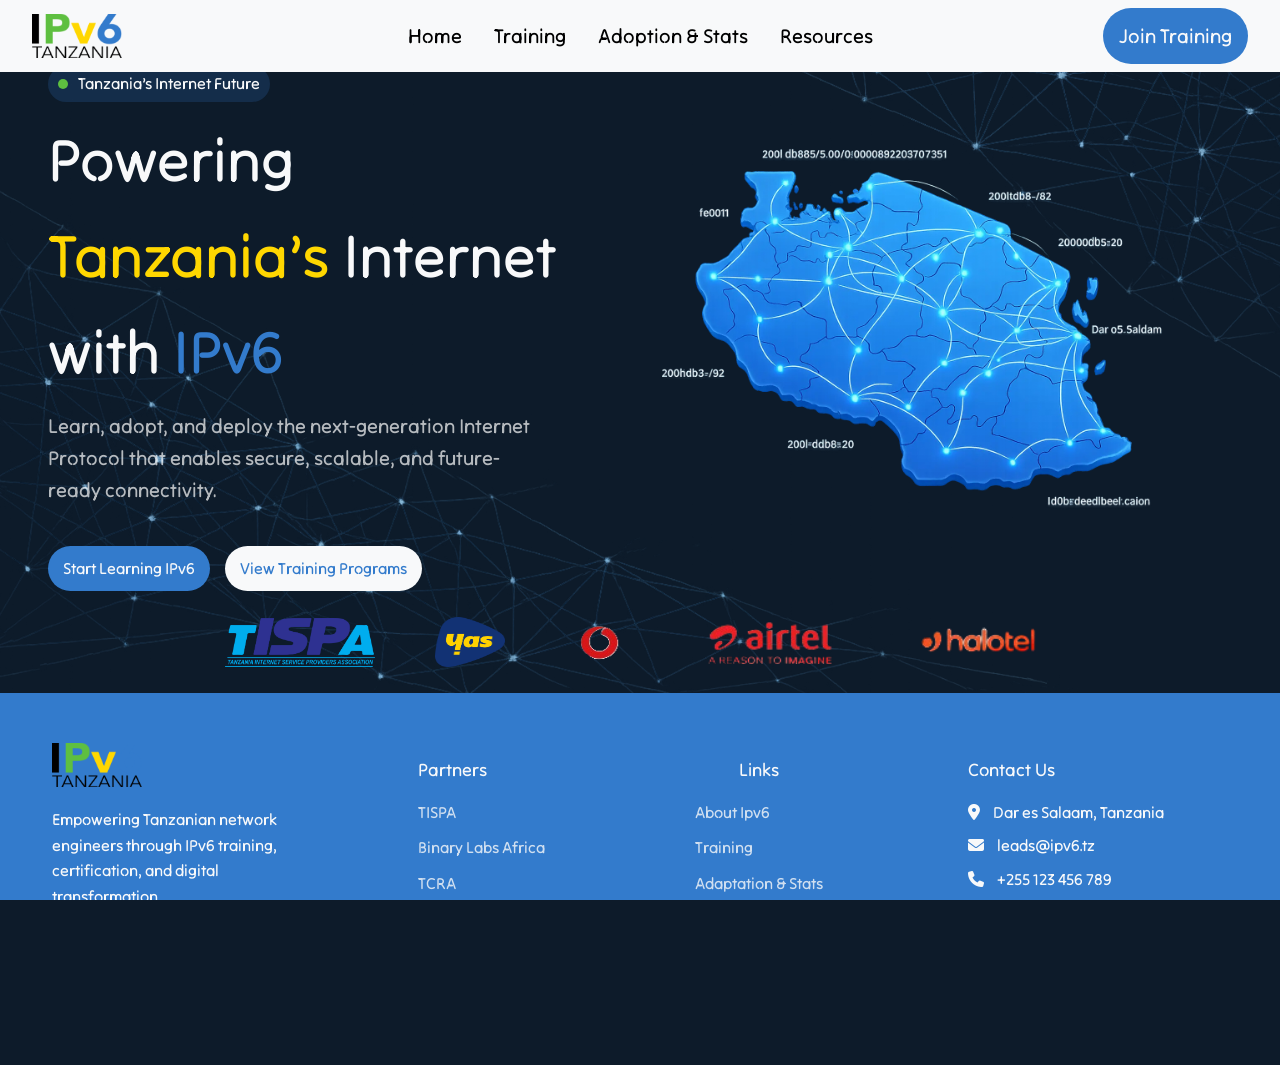
==== index.html @ cad61134 "feat: Implement responsive navbar and footer components - Added navbar component with mobile toggle " ====
<!DOCTYPE html>
<html lang="en">
<head>
  <meta charset="UTF-8">
  <meta name="viewport" content="width=device-width, initial-scale=1.0">
  <meta name="description" content="IPv6 support">
  <title>IPv6 Support</title>

  <link rel="preconnect" href="https://fonts.googleapis.com">
  <link rel="preconnect" href="https://fonts.gstatic.com" crossorigin>
  <link href="https://fonts.googleapis.com/css2?family=Tilt+Neon&display=swap" rel="stylesheet">
  <link  rel="stylesheet"  href="https://cdnjs.cloudflare.com/ajax/libs/font-awesome/6.5.0/css/all.min.css"
/>

 <link rel="icon" type="image/png" href="public/favicon/favicon-96x96.png" />
<link rel="shortcut icon" href="public/favicon/favicon.ico" />
<link rel="apple-touch-icon" sizes="180x180" href="public/favicon/apple-touch-icon.png" />

  <link rel="stylesheet" href="src/css/base.css">
  <link rel="stylesheet" href="src/css/navbar.css">
  <link rel="stylesheet" href="src/css/subhero.css">
  <link rel="stylesheet" href="src/css/footer.css">
  <link rel="stylesheet" href="src/css/hero.css">
</head>
<body>
    <div id="navbar-container"></div>
    <main>
        <!-- {% include "hero.hl" %} -->
          <!-- HERO SECTION -->
    <section class="hero fade-in-hero" id="hero">
        <div class="container">
            
            <div class="hero-main">
                <!-- LEFT COLUMN: Content -->
                <div class="hero-content">
                    <span class="hero-subtitle"><div class="point"></div> Tanzania’s Internet Future</span>
                    <h1> Powering <span class="text-gradient">Tanzania’s </span>Internet with <span class="text-gradient2">IPv6 </span> </h1>
                    
                    <p class="hero-desc">
                       Learn, adopt, and deploy the next-generation Internet Protocol that enables secure, scalable, and future-ready connectivity.
                    </p>

                    <!-- Service Pills -->
                    <div class="hero-btns">
                        <div class="btn1">
                             <a href="#">Start Learning IPv6</a>
                        </div>
                        <div class="btn2">
                         <a href="#">View Training Programs</a>
                        </div>
                       
                    </div>
                </div>

                <!-- RIGHT COLUMN: Visuals -->
                <div class="hero-visual">
                    <img src="/public/hero/hero1.webp" alt="Hero Image">
                </div>
            </div>
            <div class="trusted-section">

                <img src="/public//hero/tispa.png"  class="trusted-logo-tispa" alt="tispa logo">
                <img src="/public//hero/yas.png" class="trusted-logo-yas" alt="yas logo">
                <img src="/public//hero/voda.png" class="trusted-logo-voda" alt="vodacom logo">
                <img src="/public//hero/airtel.png" class="trusted-logo-airtel" alt="airtel logo">
                <img src="/public//hero/halotel.png" class="trusted-logo-halotel" alt="halotel logo">
                

            </div>

         

        </div>
    </section>

       
        

      



  </main>
  <div id="footer-container"></div>
    <script type="module" src="/src/main.js"></script>
</body>
</html>
---- src/css/base.css ----
@import url('https://fonts.googleapis.com/css2?family=Inter:wght@400;500;600;700&display=swap');

:root {
  --primary-color: #0D1B2A;
  --primary:#337BCC33;

  --secondary-color:#337BCC;
  --accent:#FFD700;
  --accent-100:#5EBF40;
  --text-color:#F8F9FA;
  --bg-color:#0D1B2A;
  
  --border: #e2e8f0;
  --shadow-sm: 0 1px 2px rgba(0, 0, 0, 0.05);
  --shadow-md: 0 4px 6px rgba(0, 0, 0, 0.1);
  --shadow-lg: 0 10px 25px rgba(0, 0, 0, 0.1);
  --transition: all 0.3s ease;
  --font-sans: 'neon';
  --font-mono: 'Monaco', 'Courier New', monospace;
  --radius: 8px;
  --h1-large:60px;
  --h1:52px;
  --h1-small:42px;
  --h2:32px;
  --h2-small:28px;
  --h3:24px;
  --h3-small:20px;
  --p1:20px;
  --p1-small:18px;
  --p2:16px;
  --p3:14px;
  --p4:12px;



}

  /* Fade-in animation for hero */
  .fade-in-hero {
    opacity: 0;
    animation: fadeInHero 1.2s ease-out forwards;
  }

  @keyframes fadeInHero {
    from {
      opacity: 0;
    }
    to {
      opacity: 1;
    }
  }

  /* Slide-up and fade-in for components */
  .slide-up-fade-in {
    opacity: 0;
    transform: translateY(40px);
    animation: slideUpFadeIn 1s cubic-bezier(0.23, 1, 0.32, 1) forwards;
  }

  /* Animation delays for lazy loading effect */
  .navbar.slide-up-fade-in {
    animation-delay: 0s; /* Navbar appears instantly */
  }
  .fade-in-hero {
    animation-delay: 0.5s; /* Hero animates after navbar */
  }
  .footer.slide-up-fade-in {
    animation-delay: 1.5s; /* Footer animates last */
  }
  /* Staggered delays for main content components only (not navbar/footer) */
  .main-content .slide-up-fade-in,
  .main-content .card.slide-up-fade-in,
  .main-content .service-card.slide-up-fade-in {
    animation-delay: 1s; /* Main content animates after hero */
  }
  /* Add more selectors and delays as needed for other main content components */

  @keyframes slideUpFadeIn {
    from {
      opacity: 0;
      transform: translateY(40px);
    }
    to {
      opacity: 1;
      transform: translateY(0);
    }
  }

* {
  margin: 0;
  padding: 0;
  box-sizing: border-box;
  /* WebKit alias for font smoothing */
  -webkit-font-smoothing: antialiased;
}

html, body {
  height: 100%;
  font-family: "Tilt Neon", sans-serif;
  width: 100%;
  line-height: 1.6;
  color: var(--text);
  background-color: var(--primary-color);
  overflow-x: hidden;
  
}

body {
  display: flex;
  flex-direction: column;
  transform-origin: top center;
}


h1, h2, h3, h4, h5, h6 {
  font-weight: 600;
  margin-bottom: 0.5rem;
}

h1 { font-size: var(--h1); }
h2 { font-size: var(--h2); }
h3 { font-size: var(--h2-small); }

p {
  margin-bottom: 0.5rem;
  color: var(--gray-700);
  font-size: var(--p2);
}

a {
  color: var(--text-primary);
  text-decoration: none;
  transition: color 0.3s ease;
}
li {
  list-style: none;
}


button {
  cursor: pointer;
  border: none;
  border-radius: 4px;
  font-size: 1rem;
  padding: 0.75rem 1.5rem;
  transition: all 0.3s ease;
  font-family: inherit;
}

button:hover {
  transform: translateY(-2px);
  box-shadow: 0 4px 8px rgba(0, 0, 0, 0.15);
}

button:active {
  transform: translateY(0);
}

.btn {
  display: inline-block;
  padding: 0.75rem 1.5rem;
  border-radius: 4px;
  font-weight: 500;
  transition: all 0.3s ease;
}

.btn-primary {
  background-color: var(--primary-color);
  color: var(--white);
}

.btn-primary:hover {
  background-color: #0056b3;
}

.btn-secondary {
  background-color: var(--secondary-color);
  color: var(--white);
}

.btn-secondary:hover {
  background-color: #5a6268;
}
@media (min-width: 1920px) {
  body {
    zoom: 1.35;
    width: 100%;
  }
}

@media (min-width: 2560px) {
  body {
    zoom: 1.9;
    width: 100%;
  }
}

@media (min-width: 2865px) {
  body {
    zoom: 2;
    width: 100%;
  }
}

@media (min-width: 3700px) {
  body {
    zoom: 2.5;
    width: 100%;
  }
}

@media (max-width: 1024px) {
  body {
    zoom: 0.98;
    width: 100%;
    margin: auto;
    padding: 0;
  }
}
---- src/css/navbar.css ----
/* navbar.css - Navbar specific styles
   Clean, responsive navbar with centered mobile menu and accent border */

.navbar {
  background-color: var(--text-color);
  position: fixed;
  top: 0;
  left: 0;
  right: 0;
  z-index: 100;

}

.navbar-container {
  max-width: 1440px;
  margin: 0 auto;
  padding: 0 3rem;
  display: flex;
  justify-content: space-between;
  align-items: center;
  height: 8vh;
  position: relative;

}

.navbar-logo {
  position: absolute;
  left: 2rem;

  height: auto;
  margin: 0;
  flex-shrink: 0;
}

.navbar-logo img {
  display: block;
  height: auto;
    width: 100%;
  max-width: 100px;
}

.navbar-nav {
  display: flex;
  list-style: none;
  gap: 2rem;
  align-items: center;
  justify-content: center;
  flex: 1;
  margin: 0;
  padding: 0;
}
.navbar-nav li a{
   font-size: var(--p1);
  margin: 0;
}

.navbar-link {
  color: var(--text);
  text-decoration: none;
  font-weight: 500;
  transition: var(--transition);
  position: relative;
}

.navbar-link:hover {
  color: var(--primary-color);
}

.navbar-link.active {
  color: var(--primary-color);
}

.navbar-link.active::after {
  content: '';
  position: absolute;
  bottom: -8px;
  left: 0;
  width: 100%;
  height: 2px;
  background-color: var(--primary-color);
}

.navbar-btn-desktop {
  position: absolute;
  right: 2rem;
}

.navbar-btn {
  background-color: var(--secondary-color);
  color: var(--text-color);
  border: none;
  border-radius: 30px;
  cursor: pointer;
  font-weight: 400;
  font-size: var(--p1);
  transition: var(--transition);
  padding: 0.75rem 1rem;
  text-decoration: none;
  display: inline-block;
  white-space: nowrap;
}

.navbar-btn:hover {
  transform: translateY(-2px);
  box-shadow: 0 4px 8px rgba(0, 0, 0, 0.15);
}

.navbar-toggle {
  display: none;
  background: var(--primary-color);
  border: none;
  padding: 0.25rem;
  cursor: pointer;
  position: absolute;
  right: 1rem;
  z-index: 10;
}

.navbar-toggle img {
  width: 36px;
  height: 32px;
  display: block;
}

/* Mobile menu - centered and narrower than viewport */
.navbar-mobile-menu {
  display: none;
  position: absolute;
  top: calc(70px + 8px);
  left: 50%;
  transform: translateX(-50%);
  background: var(--text);
  padding: 0.75rem;

  /* RESPONSIVE WIDTH FIX */
  width: 90vw;               /* Take 90% of screen on phones/tablets */
  max-width: 420px;          /* But don’t exceed 420px on bigger screens */
  min-width: 280px;          /* Ensure good layout on very small phones */

  border-radius: 10px;
  box-shadow: 0 8px 20px rgba(32, 41, 52, 0.08);
}


.navbar-mobile-menu[data-visible="true"] {
  display: block;
}

.navbar-mobile-nav {
  list-style: none;
  padding: 0;
  margin: 0;
  display: flex;
  flex-direction: column;
  gap: 0.5rem;
}

.navbar-mobile-nav li {
  padding: 0.5rem 0;
}

.navbar-mobile-nav .navbar-link {
  color: var(--text);
  display: block;
  width: 100%;
}

.navbar-mobile-nav .navbar-btn {
  display: block;
  width: 50%;
  text-align: center;
  margin-top: 0.5rem;
}

/* Responsive behavior */
@media (max-width: 800px) {
  .navbar-container {
    padding: 12px 1rem;
  }

  .navbar-logo {
    left: 1rem;
  }

  .navbar-logo img {
    height: auto;
    width: 100%;
    max-width: 90px;
  }

  .navbar-nav {
    display: none;
  }

  .navbar-btn-desktop {
    display: inline-block;
    position: absolute;
    right: 4.5rem;
    font-size: 0.9rem;
    padding: 0.6rem 0.9rem;
  }

  .navbar-mobile-menu .navbar-link:hover {
    color: var(--primary);
  }

  .navbar-toggle {
    display: block;
  }
}
---- src/css/footer.css ----
/* =========================================
   1. BASE & VARIABLES
   ========================================= */
@import url('https://fonts.googleapis.com/css2?family=Poppins:wght@300;400;600&display=swap');

/* =========================================
   2. UNIFIED LAYOUT (All Screen Sizes)
   ========================================= */

.footer {
    background-color: var(--secondary-color);
    color: var(--text-color);
    padding: 50px 20px 20px;
    height: auto;
    width: 100%;
}

.footer-container {
    max-width: 1440px;
    margin: 0 auto;
    padding: 0 2rem;  
}

/* --- Main Layout Wrapper --- */
.footer-content {
    display: flex;
    flex-direction: row;
    gap: 40px;
    align-items: center;
    justify-content: space-between;
}

/* --- COLUMN 1: LEFT (Brand & Map) --- */
.brand-section {
    width: 30%;
    position: relative;
}

.footer-logo img {
    width: auto;
    max-width: 100%;
    height: auto;
    display: block;
    margin-bottom: 20px;
}


/* --- INFO WRAPPER (Holds Middle & Right) --- */
.info-section {
    width: 100%;
    display: grid;
    grid-template-columns: 1fr 0.6fr;
    gap: 10px;
}

.links{
    display: grid;
    grid-template-columns: 1fr 1fr;
}
/* --- COLUMN 2: MIDDLE (Quick Links) --- */

.info-header{
    display: flex;
    padding-left: 3rem;
    width: 100%;
    justify-content: start;
}
.info-header h3 {
    font-size: 18px;
    font-weight: 600;
}
.links-header h3, .contact-header h3 {
    font-size: 18px;
    font-weight: 600;
    margin-bottom: 15px;
}
.industry-row,.contact-row {
    display: flex;
flex-direction: column;
align-items: flex-start;
padding-left: 4rem;
}
.industry-row ul {
    display: flex;
    flex-direction: column;
    margin-bottom: 0;
    gap: 10px;
}
.industry-row a:hover {
    border-bottom: 2px solid var(--accent);
    text-decoration-color: var(--accent);
    opacity: 1;

}

.nav-row {
    display: flex;
    flex-direction: column;
    align-items: center;

}

.nav-links {
    list-style: none;
    display: flex;
    flex-direction: column;
    gap: 10px;
    padding: 0;
    margin: 0;
    margin-bottom: 20px;

}


.nav-links li {
    margin-bottom: 0;
}
.brand-description{
    margin-top: 0;
    font-size: var(--p2);
}
.nav-links a , .industry-row a {
    text-decoration: none;
    font-size: var(--p2);
    opacity: 0.8;
}

.nav-links a:hover {
    border-bottom: 2px solid var(--accent);
    opacity: 1;
    text-decoration-color: var(--accent);
}
.contact-row .fas{
    margin-right: 10px;
}
.social-icons {
    margin-top: 0;
    display: flex;
    gap: 15px;
    padding: 10px 0;
}
 .mobile{
    display: none;  
}

.social-icons a {
    display: inline-block;
    transition: transform 0.3s ease;
    cursor: pointer;
}
.social-icons a:hover {
    transform: translateY(-3px);
}
.social-icons a img {
    width: 20px;
    height: 20px;
    filter: brightness(0) invert(1);
}

/* --- COLUMN 3: RIGHT (Contact Boxes) --- */
.contact-boxes {
    display: flex;
    flex-direction: column;
    align-items: flex-end;
    gap: 10px;
}

.info-box-container{
    display: flex;
    flex-direction: column;
    justify-content: end;
    gap: 10px;
    width: 90%;
}
.info-box {
    flex: 1;
    border: 1px solid var(--border);
    border-radius: 16px;
    padding: 10px;
    display: flex;
    flex-direction: row;
    justify-content: space-between;
    text-align: left;
    background: transparent;
}

.text-content h4 {
    font-size: var(--p2);
    font-weight: 600;
    margin: 0 0 4px;
}

.text-content .highlight {
    font-size: var(--p2);
    opacity: 0.8;
    display: block;
    line-height: 1;
}

.text-content .sub-text {
    font-size: var(--p2);
    opacity: 0.8;
    display: block;
}


.icon-circle {
    width: 45px;
    height: 45px;
    background: #fff;
    border-radius: 50%;
    display: flex;
    justify-content: center;
    align-items: center;
    margin-left: 15px;
    flex-shrink: 0;
}

.icon-circle img {
    width: 20px;
    height: 20px;
   filter: invert(38%) sepia(21%) saturate(742%) hue-rotate(98deg) brightness(89%) contrast(86%);

}

/* --- Copyright --- */
.copyright {
    margin-top: 30px;
    padding-top: 15px;
    border-top: 1px solid rgba(255,255,255,0.1);
    text-align: center;
}

.copyright p {
    font-size: var(--p2);
    opacity: 0.6;
}

/* =========================================
   3. RESPONSIVE ADJUSTMENTS (Small Screens)
   ========================================= */
@media (max-width: 768px) {
    .footer {
        padding: 30px 15px 20px;
    }
    .footer-container {
        padding: 0;
    }
    .info-box {
        padding: 0;
    }
    
    .footer-content {
        flex-direction: column;
        gap: 0;
    }
    .social-icons{
        display: none;
    }
    
    .quick-links-header h3{
        text-align: center;

    }
    
    .info-section {
        width: 100%;
        display: flex;
        gap: 30px;
    }
    .info-section .links{
        gap:20px ;
    }
    
     /* Adjustments for Brand & Map */
    .info-box{
        border: none;
    }
    .info-box-container{
        width: 100%;
        gap: 0;
    }
 
    .brand-section{
        display: flex;
        flex-direction: column;
        width: 100%;

    }
    .map-container{
        display: none;
    }
    
    .nav-links {
        flex-wrap: wrap;
        gap: 10px;
    }
    .industry-row{
        padding: 0;

    }

    .nav-links a,.industry-row a{
        font-size: var(--p3);
    }
    
    .links-header h3,.info-header h3{
        font-size: var(--p3);
    }
    .info-header{
        padding: 0;
        
    }

    .nav-row {
        flex-direction: column;
        gap: 0;
    }
    
    .contact-boxes {
        flex-direction: column;
        width: 45%;
    }
    
    .icon-circle {
       display: none;
    }
    .text-content h4 {
        font-size: var(--p3);
    }
    .text-content.sub-text{
        font-size: var(--p3);
    }
    .text-content .sub-text{
        font-size: var(--p3);
    }
  
    .text-content .highlight{
        font-size: var(--p3);
    }
    .social-icons.mobile {
        display: flex;
        justify-content: center;
    }
       
        .footer-logo img {
            width: 100px;
           height: auto;
            object-fit: contain;
          }
          .brand-description p{
        padding-bottom: 20px;
        font-size: var(--p3);
          }
        .copyright p{
            font-size: var(--p3);
        }
    .quick-links-header {
    padding-right: 12px;
}
}
---- src/css/hero.css ----
.mobile-marquee-dup{
    display: none;
}
.hero, #hero {
    position: relative;
    color: var(--text-white);
    background-image: url('/public/hero/hero-bg.png');
    background-size: cover;
    background-position: center;
    overflow: hidden;
    margin-top: 0; /* flush with navbar; spacing is handled by navbar height */
    padding-top: 2vh;
}

.hero .container {
    max-width: 1440px;
    margin: 0 auto;
    padding: 3rem 3rem 0 3rem;
}

.hero-main {

    display: grid;
    grid-template-columns: 0.8fr 1fr; /* Desktop: Side by side */
    gap: 30px;
    align-items: center;
}

/* --- LEFT COLUMN: TEXT --- */
.hero-content h1 {
    font-size: var(--h1-large);
    color: var(--text-color);
    line-height: 1.6;
    font-weight: 700;
    margin-bottom: 10px;
}

/* The Gold/Cream Gradient Text Effect */
.text-gradient {
    background: var(--accent);
    -webkit-background-clip: text;
    -webkit-text-fill-color: transparent;
}
.text-gradient2 {
    background: var(--secondary-color);
    -webkit-background-clip: text;
    -webkit-text-fill-color: transparent;
}

.hero-desc {
    font-size:var(--p1) ;
    color: #FFFFFFB2;
    margin-bottom: 40px;
    max-width: 500px;
    line-height: 1.6;
}

/* Pills / Chips */
.hero-btns {
    display: flex;
    flex-direction: row;
    flex-wrap: nowrap;
    gap: 15px;
}

.btn1 {
    background-color:var(--secondary-color); /* Light gold bg */
    color:var(--text-color);
    width: fit-content;
    padding: 10px 15px;
    border-radius: 30px;
    display: flex;
    align-items: center;
    justify-content: center;
    /* box-shadow: 0 4px 5px rgba(251, 191, 36, 0.3); */
    transition: transform 0.3s;
}
.btn2 {
    background-color: var(--text-color); /* Cream bg */
    color: var(--secondary-color);
    padding: 10px 15px;
        width: fit-content;
    border-radius: 30px;
    display: flex;
    align-items: center;
    justify-content: center;
    /* box-shadow: 0 4px 5px rgba(255, 255, 255, 0.3); */
    transition: transform 0.3s;
}

.btn:hover,.btn2:hover { transform: translateY(-3px); }
.btn a, .btn2 a { font-size: var(--p2); font-weight: 500; }

/* --- RIGHT COLUMN: COMPLEX VISUAL --- */
.hero-visual {
    position: relative;
    display: flex;
    justify-content: center;
    align-items: center;
  
}
  .hero-visual img{
          max-width: 730px;
    max-height: 490px;
        width: 100%;
        height: 100%;

    }
    .hero-subtitle{
        display: flex;
        align-items: center;
        background-color: var(--primary);
        width:fit-content;
        padding: 5px 10px ;
        border-radius: 30px;
        gap: 10px;
        font-size: var(--p2);
        color: var(--text-color);
        margin-bottom: 10px;
    }
    .hero-subtitle .point{
        width: 10px;
        height: 10px;
        background-color: var(--accent-100);
        border-radius: 50%;
    }

/* =========================================
   4. TRUSTED BY MARQUEE
   ========================================= */
.trusted-section {
    display: flex;
    align-items: center;
    justify-content: center;
    gap: 60px;
    position: relative;
    z-index: 3;
    margin: 1rem 0; /* Center horizontally */
}
.trusted-logo-tispa,  .trusted-logo-airtel, .trusted-logo-halotel {
max-width: 150px;  
max-height: 70px;
width: 100%;
height: 100%;
}
.trusted-logo-yas, .trusted-logo-voda {
    max-width: 70px;
    max-height: 50px;
    width: 100%;
    height: 100%;
}


.trusted-label h3 {
    color: #1A202C;
    font-size: var(--h2);
    font-weight: 700;
    white-space: nowrap;
    margin:0 20px;
}

.marquee-wrapper {
    background:#DCDCDC;
    flex: 1; /* Take remaining space */
    overflow: hidden;
    padding: 10px ;
    display: flex;
    justify-content: center;
    border-radius: 0 50px 50px 0 ; /* Rounded top corners only */
    /* Mask fade effect on edges */
}

.marquee-track {
    display: flex;
    gap: 100px;
    width: max-content;
    align-items: center;
    min-width: 100%;
    flex-shrink: 0;
    /* Infinite Scroll Animation */
    /* animation: scroll 9s linear infinite; */
}
@media (max-width: 1080px) and (min-width:993px) {
    .marquee-track {
        gap: 40px;
    }
}

/* =========================================
   5. RESPONSIVE STYLES
   ========================================= */
@media (max-width: 768px) {
    .hero {
        margin-top: 0;
    }
    .mobile-marquee-dup{
        display: flex !important;
    }
    .hero .container{
        margin: 0;
        padding: 3rem 1rem 0 1rem;
    }
    .hero-main {
        display: flex;
        flex-direction: column;
        text-align: center;
        padding-top: 2rem;
    }

    .hero-content h1 { 
        font-size: var(--h2-small);
     text-align: left; }
    .hero-desc {
        font-size: var(--p1-small);
        margin: 0;
     text-align: left; }

    .hero-btns {
        margin-top: 1rem;
        display: flex;
        flex-direction: row;
        
         
    }

    .hero-visual {
      width: 100%; 
                    }   
    .hero-visual img{
        width: 100%;
        height: auto;

    }
    .btn a, .btn2 a {
        font-size: var(--p4);
        padding:12px;
    }
   

    .trusted-section {
        flex-direction:row ;
        align-items: center;
        justify-content: flex-start;
        width: 100%;
        gap: 0;
    }
.trusted-section{
    gap: 10px;
}
.trusted-logo-airtel, .trusted-logo-halotel  {
    max-width: 90px;
    max-height: 50px;
    width: 100%;
    height: 100%;
}
.trusted-logo-tispa{
max-width: 80px;
max-height: 50px;
width: 100%;
height: 100%;
}

.trusted-logo-voda, .trusted-logo-yas {
    max-width: 50px;
    max-height: 40px;
    width: 100%;
    height: 100%;   
}

}
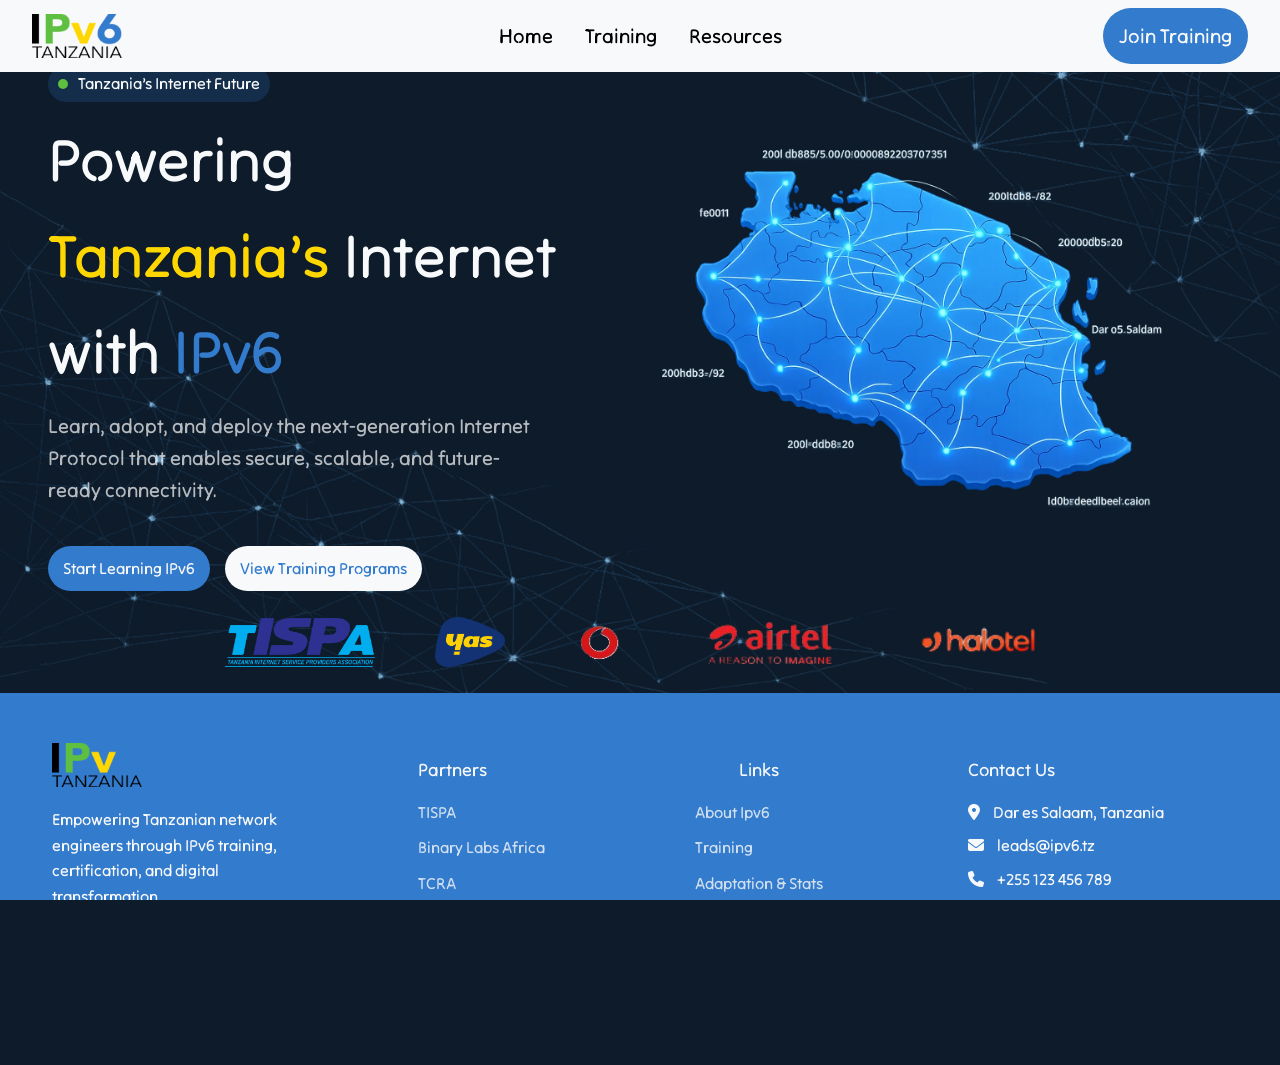
==== commit 718e50ca: "fix: Update manifest link paths in multiple HTML files for consistency" ====
--- a/index.html
+++ b/index.html
@@ -18,7 +18,6 @@
 
   <link rel="stylesheet" href="src/css/base.css">
   <link rel="stylesheet" href="src/css/navbar.css">
-  <link rel="stylesheet" href="src/css/subhero.css">
   <link rel="stylesheet" href="src/css/footer.css">
   <link rel="stylesheet" href="src/css/hero.css">
 </head>
--- a/src/css/hero.css
+++ b/src/css/hero.css
@@ -25,6 +25,12 @@
     gap: 30px;
     align-items: center;
 }
+.sub-hero-main {
+    display: grid;
+    grid-template-columns: 1fr 1fr; /* Mobile: Stack vertically */
+    gap: 30px;
+    align-items: center;
+}
 
 /* --- LEFT COLUMN: TEXT --- */
 .hero-content h1 {
@@ -206,6 +212,12 @@
         text-align: center;
         padding-top: 2rem;
     }
+  .sub-hero-main {
+        display: flex;
+        flex-direction: column;
+        text-align: center;
+        padding-top: 2rem;
+    }
 
     .hero-content h1 { 
         font-size: var(--h2-small);
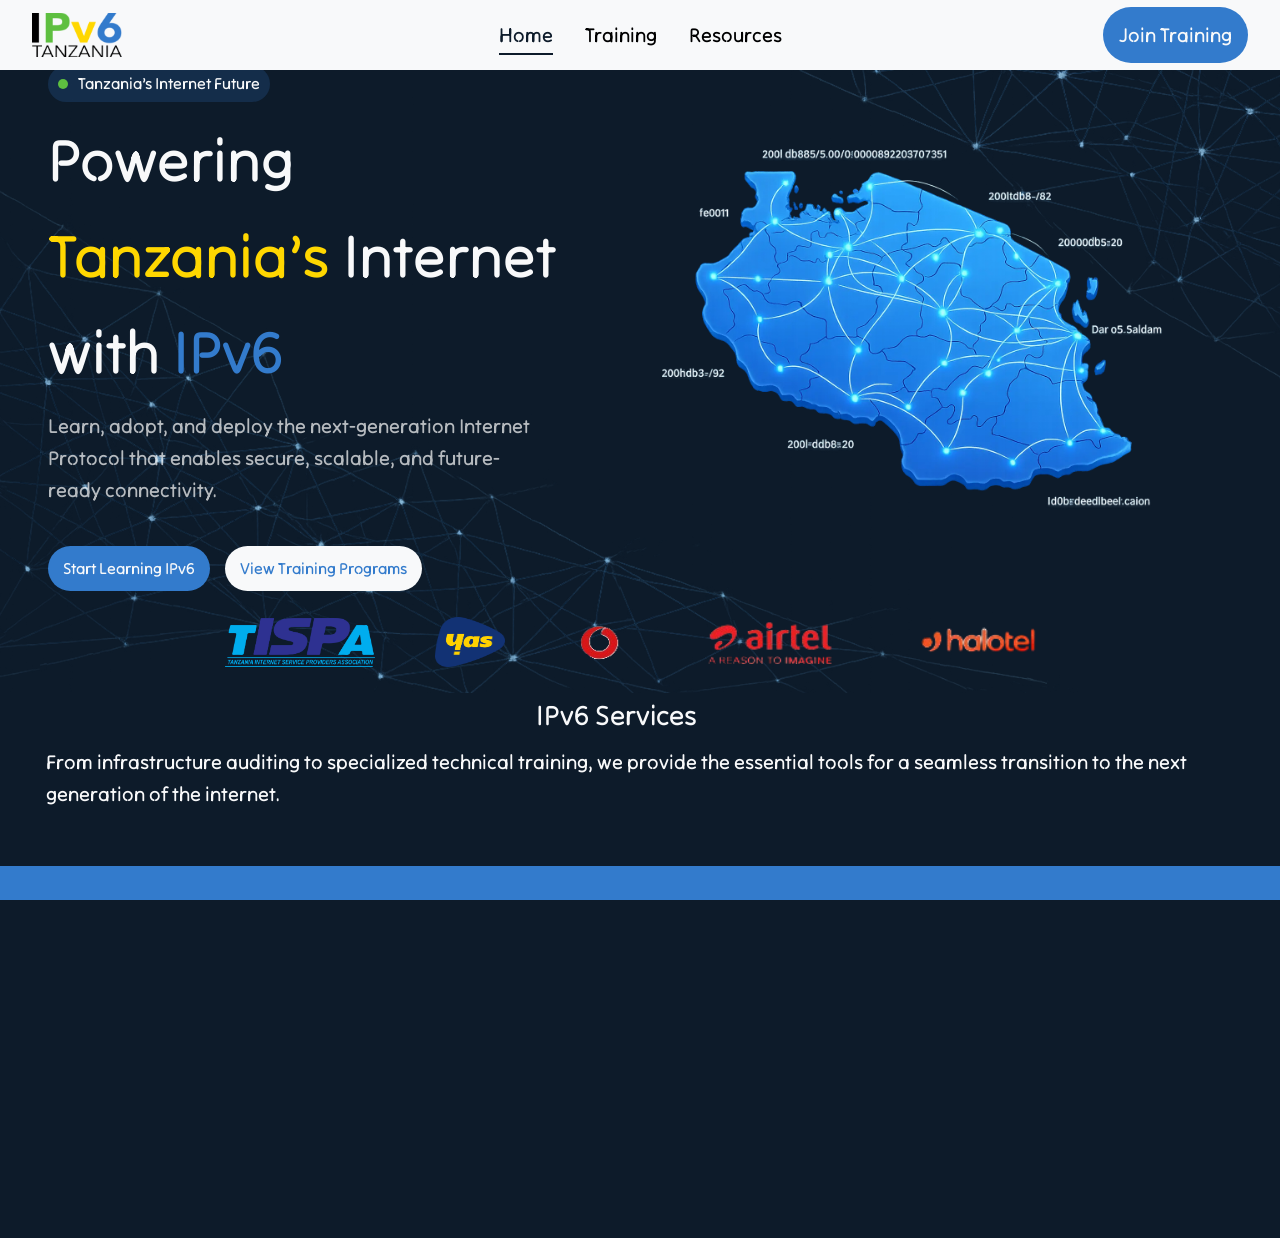
==== commit c94836d4: "feat: Add home page services section with training courses and packages - Updated index.html to incl" ====
--- a/index.html
+++ b/index.html
@@ -12,14 +12,15 @@
   <link  rel="stylesheet"  href="https://cdnjs.cloudflare.com/ajax/libs/font-awesome/6.5.0/css/all.min.css"
 />
 
- <link rel="icon" type="image/png" href="public/favicon/favicon-96x96.png" />
-<link rel="shortcut icon" href="public/favicon/favicon.ico" />
-<link rel="apple-touch-icon" sizes="180x180" href="public/favicon/apple-touch-icon.png" />
+ <link rel="icon" type="image/png" href="/public/favicon/favicon-96x96.png" />
+<link rel="shortcut icon" href="/public/favicon/favicon.ico" />
+<link rel="apple-touch-icon" sizes="180x180" href="/public/favicon/apple-touch-icon.png" />
 
   <link rel="stylesheet" href="src/css/base.css">
   <link rel="stylesheet" href="src/css/navbar.css">
   <link rel="stylesheet" href="src/css/footer.css">
   <link rel="stylesheet" href="src/css/hero.css">
+  <link rel="stylesheet" href="src/css/home.css">
 </head>
 <body>
     <div id="navbar-container"></div>
@@ -72,6 +73,21 @@
         </div>
     </section>
 
+
+    <!-- services section  -->
+     <section class="service-section slide-up-fade-in" >
+      <div class="service-container">
+        <div class="header">
+          <h2>IPv6 Services</h2>
+          <p>From infrastructure auditing to specialized technical training, we provide the essential tools for a seamless transition to the next<br> generation of the internet.</p>
+        </div>
+         <div class="courses-section"></div>
+      </div>
+
+
+    </section>
+     
+
        
         
 
@@ -82,5 +98,6 @@
   </main>
   <div id="footer-container"></div>
     <script type="module" src="/src/main.js"></script>
+
 </body>
 </html>
--- a/src/css/navbar.css
+++ b/src/css/navbar.css
@@ -18,7 +18,7 @@
   display: flex;
   justify-content: space-between;
   align-items: center;
-  height: 8vh;
+  height: 70px;
   position: relative;
 
 }
@@ -129,12 +129,12 @@
   top: calc(70px + 8px);
   left: 50%;
   transform: translateX(-50%);
-  background: var(--text);
+  background: var(--text-color);
   padding: 0.75rem;
 
   /* RESPONSIVE WIDTH FIX */
   width: 90vw;               /* Take 90% of screen on phones/tablets */
-  max-width: 420px;          /* But don’t exceed 420px on bigger screens */
+  max-width: 100vw;          /* But don’t exceed 420px on bigger screens */
   min-width: 280px;          /* Ensure good layout on very small phones */
 
   border-radius: 10px;
--- a/src/css/footer.css
+++ b/src/css/footer.css
@@ -74,7 +74,7 @@
     font-weight: 600;
     margin-bottom: 15px;
 }
-.industry-row,.contact-row {
+.industry-row, .contact-row {
     display: flex;
 flex-direction: column;
 align-items: flex-start;
@@ -299,6 +299,9 @@
         padding: 0;
 
     }
+    .contact-row{
+        padding: 0;
+    }   
 
     .nav-links a,.industry-row a{
         font-size: var(--p3);
--- a/src/css/home.css
+++ b/src/css/home.css
@@ -0,0 +1,82 @@
+.service-section {
+    margin: 0 auto;
+    max-width: 1440px;
+
+}
+.service-container {
+ 
+    justify-content: center;
+    display: flex;
+    flex-wrap: wrap;
+    align-items: center;
+
+
+} 
+
+.header{
+    display: flex;
+    flex-direction: column;
+    padding-right: 3rem;
+
+}
+.header h2 {
+    font-size: var(--h2-small);
+    color: var(--text-color);
+    margin-bottom: 0.5rem;
+    text-align: center;
+}
+.header p {
+    font-size: var(--p1);
+    color: var(--text-color);
+}   
+
+.courses-section{
+    display: grid;
+    grid-template-columns: repeat(3, minmax(250px, 1fr));
+    gap: 1rem;
+    margin: 2rem 2rem 1rem 2rem;
+    width: 100%;
+}
+.course-card {
+    background-color: var(--text-color);
+    border-radius: 24px;
+    width: 100%;
+    max-width: 436px;
+    height: 100%;
+    max-height: 260px ;
+    padding: 1rem;
+
+}
+.course-header{
+    display: flex;
+    flex-direction: row;
+    align-items: center;
+    justify-content: center;
+    gap: 1rem;
+}
+.course-header img {
+    width: 35px;
+    height: 35px;
+}
+.course-header h3 {
+    font-size: var(--h3);
+    color: var(--secondary-color);
+}
+.course-card p{
+    font-size: var(--p2);
+    color: var(--primary-color);
+    text-align: center;
+}
+.course-card .course-desc{
+    color: #1C1C1C;
+}
+.course-card .course-link{
+    color: var(--secondary-color);
+    text-decoration: none;
+    font-weight: 600;
+    display: block;
+    margin-top: 1rem;
+    text-align: center;
+    padding: 1vh 0;
+    bottom: 0;
+}
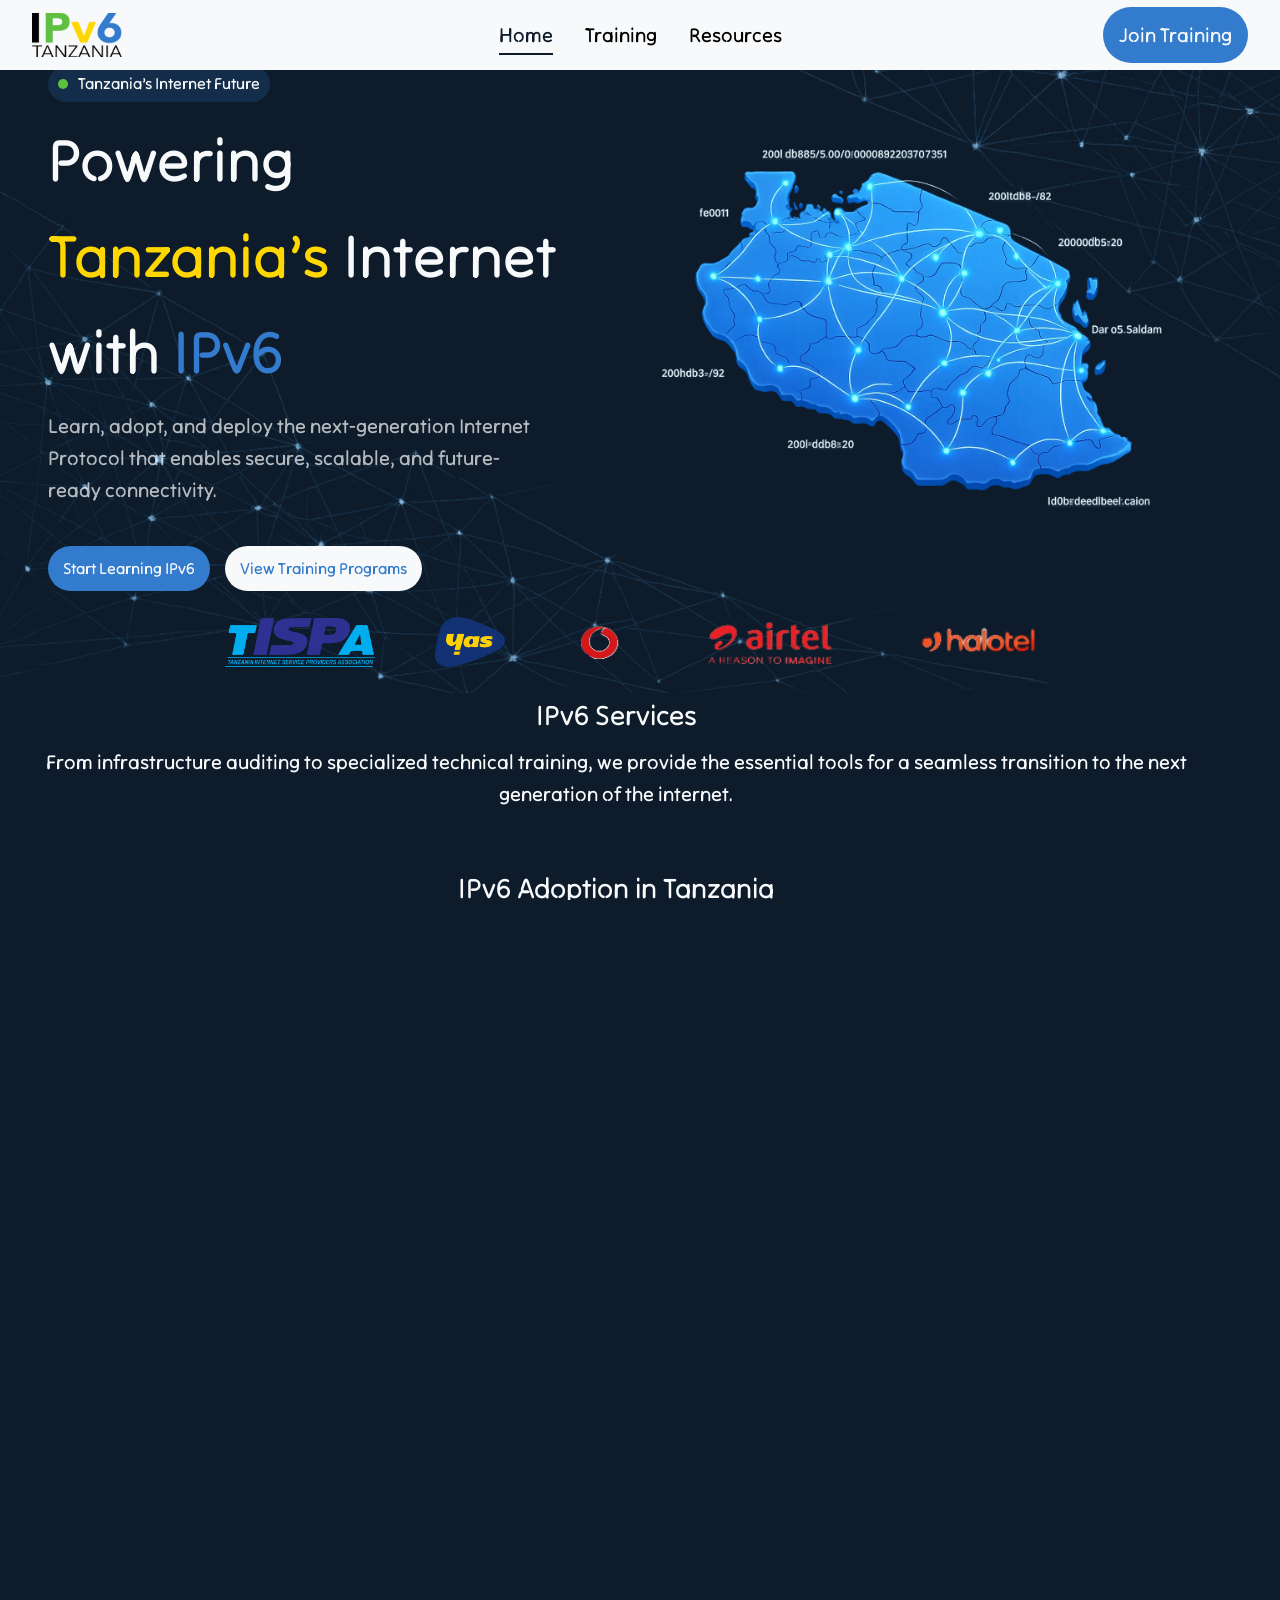
==== commit b77532d5: "Add IPv6 adoption stats section and training landscape details - Introduced a new section for IPv6 a" ====
--- a/index.html
+++ b/index.html
@@ -86,6 +86,105 @@
 
 
     </section>
+
+    <!-- stats section -->
+
+    <section class="stats-section">
+      <div class="stats-container">
+        <div class="header">
+          <h2>IPv6 Adoption in Tanzania</h2>
+          <p>The next-generation Internet Protocol addressing system designed to replace IPv4, offering significantly more unique IP addresses<br>
+ to support growing digital infrastructure.</p>
+        </div>
+        <div class="stats-content-container">
+          <div class="stat-visual">
+            <img src="/public/assets/stats.webp" alt="IPv6 Adoption Stats">
+          </div>
+          <div class="stat-content">
+              <div class="stats-content-header">
+                <h3>IPv6 Penetration Landscape</h3>
+                <p>As of 2023, Africa is experiencing a gradual but significant transition to IPv6, with varying adoption rates across different countries.</p>
+              </div>
+              <div class="stats-content-list">
+                    <span class="stats-item">
+                      <img src="/public/assets/icons/tick.svg" alt="Stat 1">
+                      <p>47.0% Global Average</p>
+                    </span>
+                    <span class="stats-item">
+                      <img src="/public/assets/icons/tick.svg" alt="Stat 2">
+                      <p>20.0% African Continental Average</p>
+                    </span>
+                    <span class="stats-item">
+                      <img src="/public/assets/icons/tick.svg" alt="Stat 3">
+                      <p>0.8% Tanzania's Current IPv6 Penetration</p>
+                    </span>
+              </div>
+            <div class="stats-content-footer">
+              <p>While Tanzania is making steady progress, there's significant room for growth compared to global standards. The national digital strategy aims to accelerate IPv6 adoption in the coming years.</p>
+            </div>
+          </div>        
+        </div>  
+    </section>
+
+    <section class="training-landscape-section slide-up-fade-in">
+      <div class="training-landscape-container">
+        <!-- Left Content -->
+        <div class="training-content">
+          <div class="training-header">
+            <h3 class="training-label">IPv6 Training Landscape</h3>
+            <h2>Building Tanzania's IPv6 Network Engineering Capacity</h2>
+            <p>Comprehensive training programs aimed at accelerating IPv6 adoption and digital transformation in Tanzania.</p>
+          </div>
+          <div class="training-divider"></div>
+          <div class="training-links">
+            <a href="#" class="training-link">
+              <span>Explore TISPA, Binary Labs training portal</span>
+              <svg width="24" height="24" viewBox="0 0 24 24" fill="none" xmlns="http://www.w3.org/2000/svg">
+                <path d="M5 12h14M12 5l7 7-7 7" stroke="#337BCC" stroke-width="2" stroke-linecap="round" stroke-linejoin="round"/>
+              </svg>
+            </a>
+            <a href="#" class="training-link">
+              <span>Visit TCRA professional development</span>
+              <svg width="24" height="24" viewBox="0 0 24 24" fill="none" xmlns="http://www.w3.org/2000/svg">
+                <path d="M5 12h14M12 5l7 7-7 7" stroke="#337BCC" stroke-width="2" stroke-linecap="round" stroke-linejoin="round"/>
+              </svg>
+            </a>
+          </div>
+        </div>
+        
+        <!-- Right Stats Cards -->
+        <div class="training-stats-grid">
+          <div class="training-card">
+            <div class="training-card-icon">
+              <i class="fas fa-users"></i>
+            </div>
+            <h4>100+ Engineers</h4>
+            <p>Trained annually by TISPA, TCRA and Binary Labs in IPv6 technologies</p>
+          </div>
+          <div class="training-card">
+            <div class="training-card-icon">
+              <i class="fas fa-globe"></i>
+            </div>
+            <h4>IPv6 Certified</h4>
+            <p>Hands-on training with IPv6 Forum Gold Certification</p>
+          </div>
+          <div class="training-card">
+            <div class="training-card-icon">
+              <i class="fas fa-users"></i>
+            </div>
+            <h4>4+ Training Providers</h4>
+            <p>Including TISPA, TCRA, TERNET and Binary Labs</p>
+          </div>
+          <div class="training-card">
+            <div class="training-card-icon">
+              <i class="fas fa-layer-group"></i>
+            </div>
+            <h4>Extensive Workshop</h4>
+            <p>Covering IPv6 Planning, Deployment, and Management</p>
+          </div>
+        </div>
+      </div>
+    </section>
      
 
        
--- a/src/css/home.css
+++ b/src/css/home.css
@@ -1,9 +1,9 @@
-.service-section {
+.service-section, .stats-section {
     margin: 0 auto;
     max-width: 1440px;
 
 }
-.service-container {
+.service-container, .stats-container {
  
     justify-content: center;
     display: flex;
@@ -28,6 +28,7 @@
 .header p {
     font-size: var(--p1);
     color: var(--text-color);
+    text-align: center;
 }   
 
 .courses-section{
@@ -35,6 +36,8 @@
     grid-template-columns: repeat(3, minmax(250px, 1fr));
     gap: 1rem;
     margin: 2rem 2rem 1rem 2rem;
+    justify-items: center;
+
     width: 100%;
 }
 .course-card {
@@ -79,4 +82,292 @@
     text-align: center;
     padding: 1vh 0;
     bottom: 0;
+}
+.course-card .course-details span {
+    color: var(--accent-100);
+}
+
+/* service section responsive design */
+@media (max-width: 767px) {
+    .courses-section {
+        grid-template-columns: 1fr;
+        gap: 1rem;
+    }
+    .header {
+        padding-right: 0;
+        text-align: center;
+    }
+}
+@media (min-width: 768px)  and (max-width: 1024px) {
+    .courses-section {
+        grid-template-columns: repeat(2, minmax(250px, 1fr));
+        gap: 1rem;
+    }   
+}
+
+/* stats section */
+.stats-content-container{
+    display: grid;
+    grid-template-columns: repeat(2, minmax(250px, 1fr));
+    gap: 1rem;
+    margin: 2rem 2rem 1rem 2rem;
+}
+
+.stat-visual img {
+    width: 100%;
+    max-width: 660px;
+    height: 100%;
+    max-height: 440px;
+}
+
+/* Stats content (right side) */
+.stat-content {
+    display: flex;
+    flex-direction: column;
+    gap: 40px;
+    width: 100%;
+    max-width: 629px;
+}
+
+/* Stats header section */
+.stats-content-header {
+    display: flex;
+    flex-direction: column;
+    gap: 20px;
+}
+
+.stats-content-header h3 {
+    font-size: var(--h3);
+    font-weight: 700;
+    color: var(--text-color);
+    line-height: 36px;
+    margin: 0;
+}
+
+.stats-content-header p {
+    font-size: var(--p1);
+    font-weight: 400;
+    color: var(--text-color);
+    line-height: 26px;
+    margin: 0;
+}
+
+/* Stats list section */
+.stats-content-list {
+    display: flex;
+    flex-direction: column;
+    gap: 20px;
+    padding: 20px 0;
+    border-top: 0.3px solid var(--text-color);
+}
+
+.stats-item {
+    display: flex;
+    flex-direction: row;
+    align-items: center;
+    gap: 10px;
+}
+
+.stats-item img {
+    width: 24px;
+    height: 24px;
+    flex-shrink: 0;
+}
+
+.stats-item p {
+    font-size: 16px;
+    font-weight: 400;
+    color: var(--text-color);
+    line-height: 21px;
+    margin: 0;
+}
+
+/* Stats footer section */
+.stats-content-footer {
+    display: flex;
+    flex-direction: column;
+    gap: 20px;
+}
+
+.stats-content-footer p {
+    font-size: 20px;
+    font-weight: 400;
+    color: var(--text-color);
+    line-height: 26px;
+    margin: 0;
+}
+
+/* Responsive stats section */
+@media (max-width: 1024px) {
+    .stats-content-container {
+        grid-template-columns: 1fr;
+    }
+}
+
+@media (max-width: 767px) {
+    .stat-content {
+        gap: 30px;
+    }
+    
+    .stats-content-header h3 {
+        font-size: 24px;
+    }
+    
+    .stats-content-header p,
+    .stats-content-footer p {
+        font-size: var(--p2);
+    }
+}
+
+/* Training Landscape Section */
+.training-landscape-section {
+    margin: 4rem auto;
+    max-width: 1440px;
+    padding: 0 2rem;
+}
+
+.training-landscape-container {
+    display: grid;
+    grid-template-columns: 1fr 1fr;
+    gap: 3vw;
+    align-items: flex-start;
+}
+
+/* Training Content (Left Side) */
+.training-content {
+    display: flex;
+    flex-direction: column;
+    gap: 20px;
+}
+
+.training-header {
+    display: flex;
+    flex-direction: column;
+    gap: 25px;
+}
+
+.training-label {
+    font-size: 28px;
+    font-weight: 700;
+    color: #337BCC;
+    margin: 0;
+}
+
+.training-header h2 {
+    font-size: 48px;
+    font-weight: 700;
+    color: #FFFFFF;
+    line-height: 62px;
+    margin: 0;
+}
+
+.training-header p {
+    font-size: 20px;
+    font-weight: 400;
+    color: #FFFFFF;
+    line-height: 26px;
+    margin: 0;
+}
+
+.training-divider {
+    width: 100%;
+    height: 0;
+    border: 0.3px solid rgba(28, 28, 28, 0.3);
+}
+
+.training-links {
+    display: flex;
+    flex-direction: column;
+    gap: 8px;
+}
+
+.training-link {
+    display: flex;
+    flex-direction: row;
+    align-items: center;
+    gap: 10px;
+    text-decoration: none;
+    color: #337BCC;
+    font-size: 16px;
+    font-weight: 400;
+    line-height: 21px;
+    transition: all 0.3s ease;
+}
+
+.training-link:hover {
+    gap: 15px;
+}
+
+.training-link svg {
+    flex-shrink: 0;
+}
+
+/* Training Stats Grid (Right Side) */
+.training-stats-grid {
+    display: grid;
+    grid-template-columns: 1fr 1fr;
+    gap: 20px;
+}
+
+.training-card {
+    display: flex;
+    flex-direction: column;
+    align-items: center;
+    padding: 16px 26px;
+    gap: 16px;
+    background: linear-gradient(270.23deg, rgba(255, 255, 255, 0.1) 0.2%, rgba(255, 255, 255, 0.1) 50.48%, rgba(51, 123, 204, 0.1) 99.8%);
+    box-shadow: 4px 4px 4px rgba(0, 0, 0, 0.25);
+    border-radius: 24px;
+    min-height: 179px;
+}
+
+.training-card-icon {
+    width: 48px;
+    height: 48px;
+    display: flex;
+    align-items: center;
+    justify-content: center;
+    color: #337BCC;
+    font-size: 32px;
+}
+
+.training-card h4 {
+    font-size: 24px;
+    font-weight: 700;
+    color: #FFFFFF;
+    text-align: center;
+    margin: 0;
+    line-height: 31px;
+}
+
+.training-card p {
+    font-size: 16px;
+    font-weight: 400;
+    color: #FFFFFF;
+    text-align: center;
+    line-height: 21px;
+    margin: 0;
+}
+
+/* Responsive Training Landscape */
+@media (max-width: 1024px) {
+    .training-landscape-container {
+        grid-template-columns: 1fr;
+        gap: 40px;
+    }
+}
+
+@media (max-width: 767px) {
+    .training-header h2 {
+        font-size: 32px;
+        line-height: 40px;
+    }
+    
+    .training-header p {
+        font-size: 16px;
+    }
+    
+    .training-stats-grid {
+        grid-template-columns: 1fr;
+    }
 }
